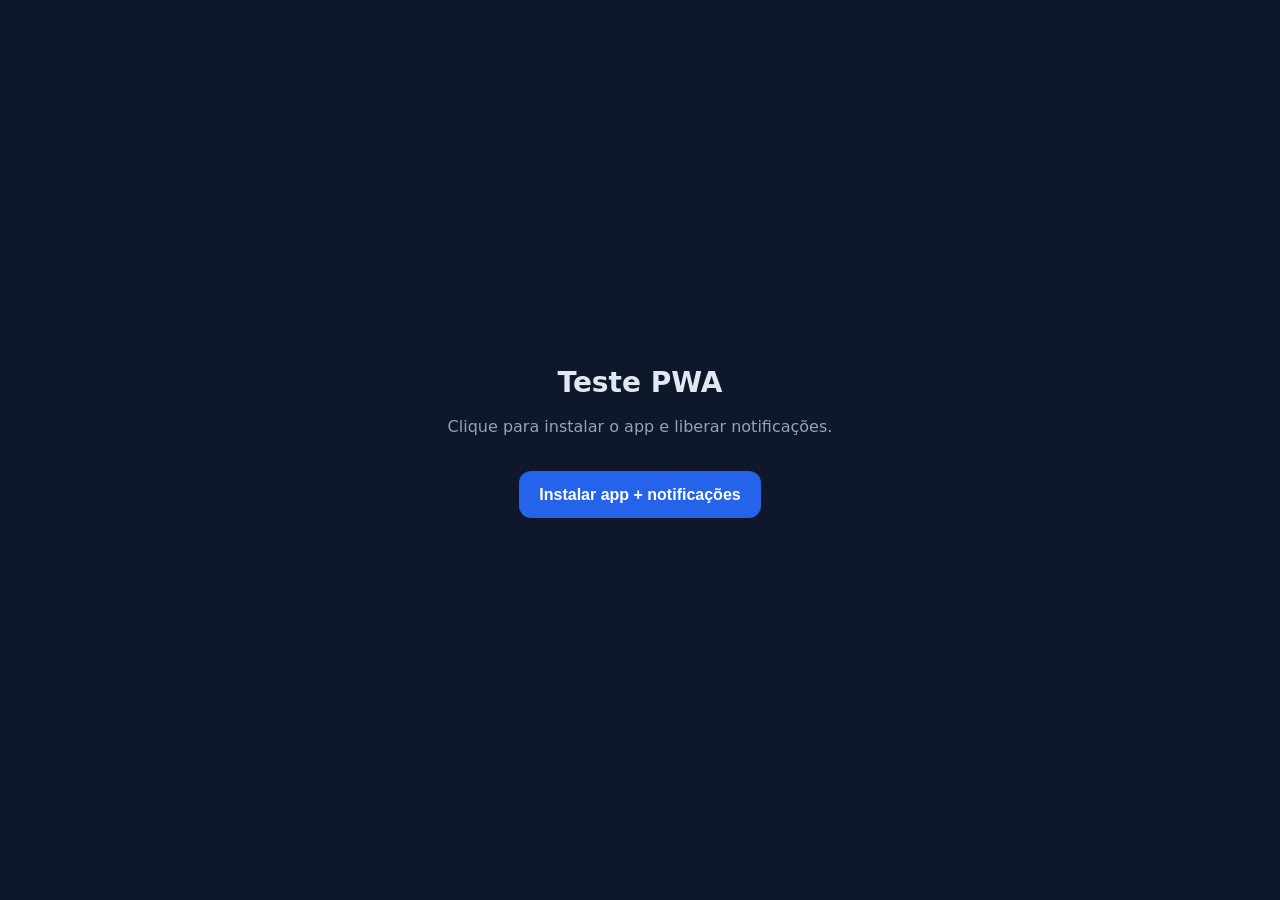
==== index.html @ a0d9c79e "first commit" ====
<!DOCTYPE html>
<html lang="pt-BR">
<head>
  <meta charset="UTF-8" />
  <meta name="viewport" content="width=device-width, initial-scale=1" />
  <meta name="theme-color" content="#2563eb" />
  <title>Instalar PWA</title>
  <link rel="manifest" href="/manifest.webmanifest" />
  <link rel="stylesheet" href="/style.css" />
</head>
<body>
  <main>
    <h1>Teste PWA</h1>
    <p>Clique para instalar o app e liberar notificações.</p>
    <button id="btn">Instalar app + notificações</button>
    <p id="status"></p>
  </main>
  <script src="/install.js"></script>
</body>
</html>
---- style.css ----
* { box-sizing: border-box; }
body {
  margin: 0;
  min-height: 100vh;
  display: grid;
  place-items: center;
  font-family: system-ui, sans-serif;
  background: #0f172a;
  color: #e2e8f0;
  padding: 1.5rem;
}
main { max-width: 28rem; text-align: center; }
h1 { font-size: 1.75rem; margin: 0 0 0.75rem; }
p { line-height: 1.5; color: #94a3b8; }
button {
  margin-top: 1rem;
  border: 0;
  border-radius: 0.75rem;
  padding: 0.9rem 1.25rem;
  font-size: 1rem;
  font-weight: 600;
  color: #fff;
  background: #2563eb;
  cursor: pointer;
}
button:disabled { opacity: 0.5; cursor: default; }
#status { margin-top: 1rem; font-size: 0.9rem; }
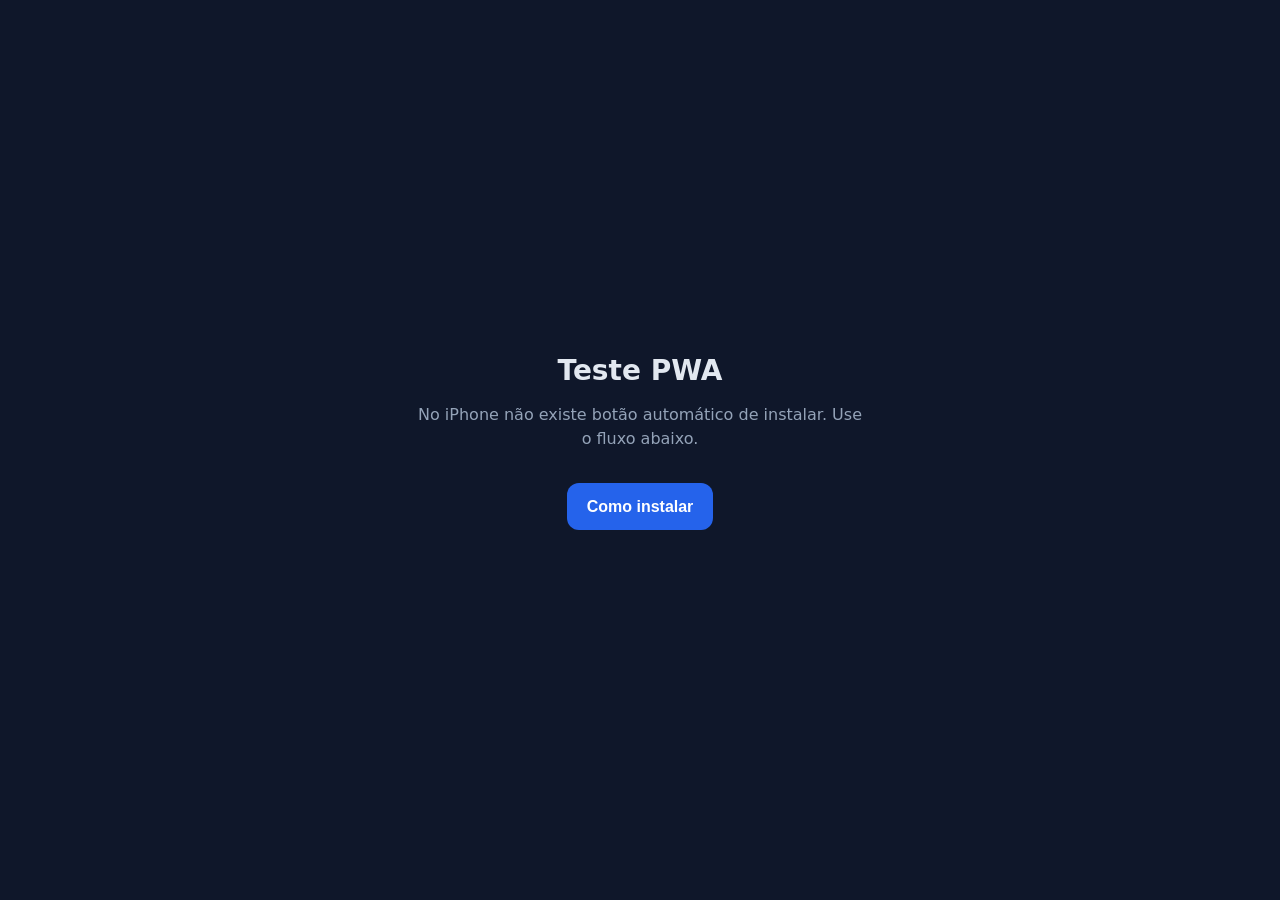
==== commit f1a0c222: "IOS" ====
--- a/index.html
+++ b/index.html
@@ -4,6 +4,10 @@
   <meta charset="UTF-8" />
   <meta name="viewport" content="width=device-width, initial-scale=1" />
   <meta name="theme-color" content="#2563eb" />
+  <meta name="apple-mobile-web-app-capable" content="yes" />
+  <meta name="apple-mobile-web-app-status-bar-style" content="black-translucent" />
+  <meta name="apple-mobile-web-app-title" content="PWA" />
+  <link rel="apple-touch-icon" href="/icon-192.png" />
   <title>Instalar PWA</title>
   <link rel="manifest" href="/manifest.webmanifest" />
   <link rel="stylesheet" href="/style.css" />
@@ -11,8 +15,14 @@
 <body>
   <main>
     <h1>Teste PWA</h1>
-    <p>Clique para instalar o app e liberar notificações.</p>
-    <button id="btn">Instalar app + notificações</button>
+    <p>No iPhone não existe botão automático de instalar. Use o fluxo abaixo.</p>
+    <ol id="ios-steps" hidden>
+      <li>Toque em <strong>Compartilhar</strong> (□↑)</li>
+      <li>Escolha <strong>Adicionar à Tela de Início</strong></li>
+      <li>Abra o ícone <strong>PWA</strong> na tela</li>
+      <li>Aceite as notificações dentro do app</li>
+    </ol>
+    <button id="btn">Como instalar</button>
     <p id="status"></p>
   </main>
   <script src="/install.js"></script>
--- a/style.css
+++ b/style.css
@@ -24,4 +24,10 @@
   cursor: pointer;
 }
 button:disabled { opacity: 0.5; cursor: default; }
-#status { margin-top: 1rem; font-size: 0.9rem; }
+#status { margin-top: 1rem; font-size: 0.9rem; color: #93c5fd; }
+ol {
+  text-align: left;
+  line-height: 1.7;
+  color: #cbd5e1;
+  padding-left: 1.25rem;
+}
